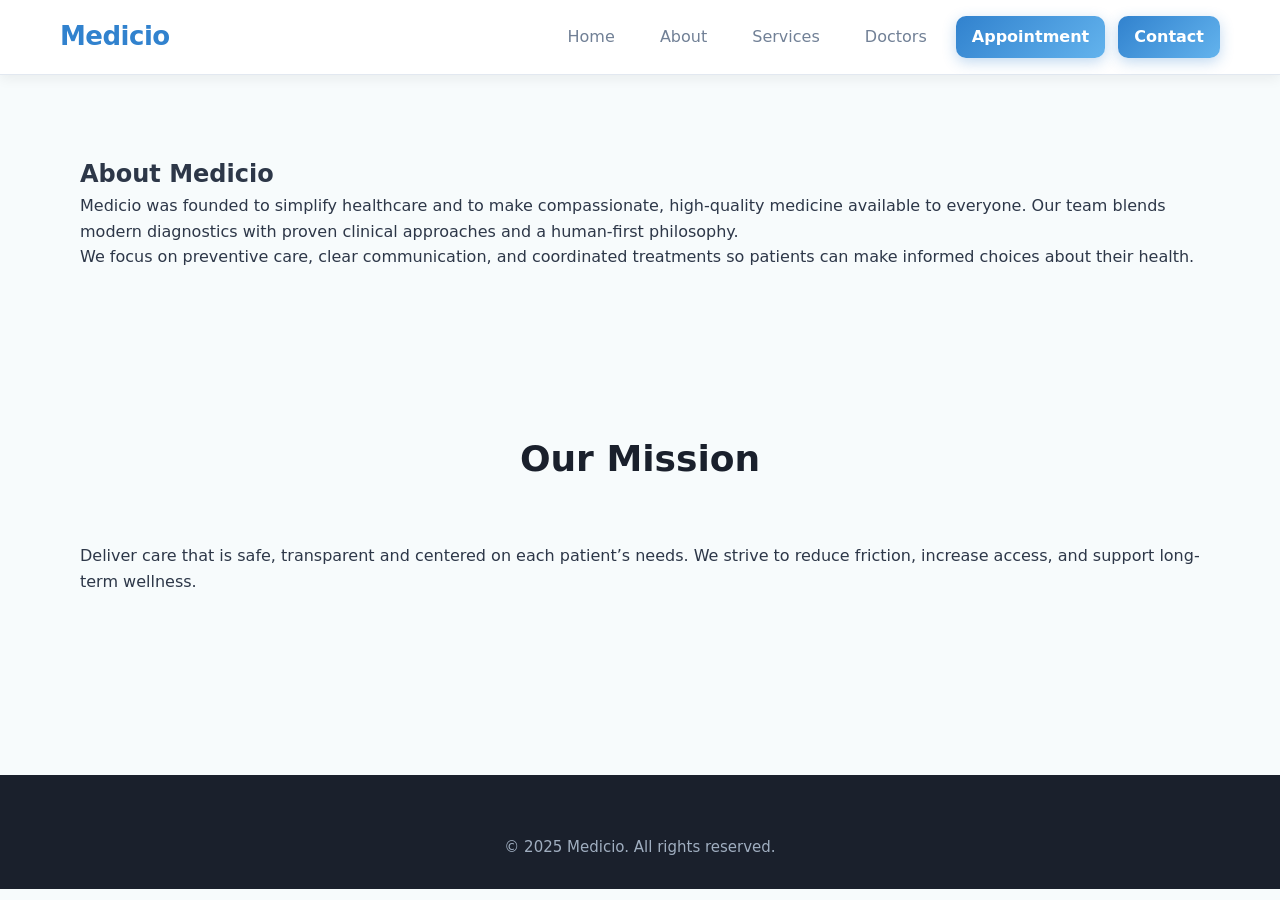
==== about.html @ 816931aa "Initial commit Created from https://vercel.com/new" ====
<!doctype html>
<html lang="en">
<head>
  <meta charset="utf-8" />
  <meta name="viewport" content="width=device-width,initial-scale=1" />
  <title>Medicio — About</title>
  <link rel="stylesheet" href="main.css">
  <script src="https://code.jquery.com/jquery-3.7.1.min.js" integrity="sha256-/JqT3SQfawRcv/BIHPThkBvs0OEvtFFmqPF/lYI/Cxo=" crossorigin="anonymous"></script>
</head>
<body>
  <header class="site-header">
    <div class="container header-inner">
      <a class="brand" href="index.html">Medicio</a>
      <nav class="nav">
  <a href="index.html">Home</a>
  <a href="about.html">About</a>
  <a href="services.html">Services</a>
  <a href="doctors.html">Doctors</a>
  <a href="appointment.html" class="btn">Appointment</a>
  <a href="contact.html" class="btn">Contact</a>
</nav>
    </div>
  </header>

  <main class="container">
    <section class="section">
      <h1>About Medicio</h1>
      <p>Medicio was founded to simplify healthcare and to make compassionate, high-quality medicine available to everyone. Our team blends modern diagnostics with proven clinical approaches and a human-first philosophy.</p>
      <p>We focus on preventive care, clear communication, and coordinated treatments so patients can make informed choices about their health.</p>
    </section>

    <section class="team section">
      <h2 class="section-title">Our Mission</h2>
      <p>Deliver care that is safe, transparent and centered on each patient’s needs. We strive to reduce friction, increase access, and support long-term wellness.</p>
    </section>
  </main>

  <footer class="site-footer">
    <div class="container">
      <p>&copy; 2025 Medicio. All rights reserved.</p>
    </div>
  </footer>
</body>
</html>
---- main.css ----
/* Medicio – Clean & Professional Clinic Theme 2025 */
:root {
  --maxw: 1160px;
  --gap: 24px;
  --radius: 16px;
  --fw-sans: "Inter", system-ui, -apple-system, "Segoe UI", Roboto, sans-serif;

  /* Soft medical palette – calm, trustworthy, modern */
  --white: #ffffff;
  --light: #f8fafa;
  --light-2: #edf2f7;
  --gray-100: #e2e8f0;
  --gray-300: #a0aec0;
  --gray-600: #718096;
  --gray-800: #2d3748;
  --gray-900: #1a202c;

  /* Primary brand color – soft medical blue */
  --primary: #3182ce;      /* blue-600 */
  --primary-light: #63b3ed; /* blue-400 */
  --primary-dark: #2c5282;  /* blue-800 */

  /* Accent – fresh teal/cyan for trust & vitality */
  --accent: #48bbbc;       /* teal */
  --accent-light: #7ae7d9;

  /* Backgrounds */
  --bg-body: #f7fbfc;
  --bg-card: #ffffff;
  --bg-header: rgba(255, 255, 255, 0.92);
  --bg-glass: rgba(255, 255, 255, 0.75);

  /* Shadows & borders */
  --shadow-sm: 0 4px 12px rgba(0, 0, 0, 0.06);
  --shadow-md: 0 10px 30px rgba(0, 0, 0, 0.08);
  --border: rgba(0, 0, 0, 0.08);
}

* { box-sizing: border-box; margin: 0; padding: 0; }
html, body { height: 100%; }
body {
  font-family: var(--fw-sans);
  background: var(--bg-body);
  color: var(--gray-800);
  line-height: 1.6;
  -webkit-font-smoothing: antialiased;
}

/* Layout */
.container {
  max-width: var(--maxw);
  margin: 0 auto;
  padding: 0 20px;
}

/* Header */
.site-header {
  position: sticky;
  top: 0;
  z-index: 1000;
  backdrop-filter: blur(12px);
  background: var(--bg-header);
  border-bottom: 1px solid var(--gray-100);
  box-shadow: var(--shadow-sm);
}
.header-inner {
  display: flex;
  align-items: center;
  justify-content: space-between;
  padding: 16px 0;
}
.brand {
  font-size: 26px;
  font-weight: 800;
  color: var(--primary);
  text-decoration: none;
  letter-spacing: -0.5px;
}

/* Navigation */
.nav a {
  color: var(--gray-600);
  text-decoration: none;
  font-weight: 500;
  padding: 8px 16px;
  border-radius: 10px;
  transition: all 0.2s ease;
  margin-left: 8px;
}
.nav a:hover {
  background: var(--light-2);
  color: var(--gray-900);
}
.nav a.active {
  background: var(--primary);
  color: white;
}
.nav .btn {
  background: linear-gradient(135deg, var(--primary), var(--primary-light));
  color: white;
  font-weight: 600;
  box-shadow: 0 4px 14px rgba(49, 130, 206, 0.3);
}

/* Buttons */
.btn {
  display: inline-block;
  padding: 12px 24px;
  border-radius: 12px;
  font-weight: 600;
  text-decoration: none;
  text-align: center;
  transition: all 0.25s ease;
  border: none;
  cursor: pointer;
}
.btn.ghost {
  background: transparent;
  border: 2px solid var(--primary);
  color: var(--primary);
}
.btn.ghost:hover {
  background: var(--primary);
  color: white;
}

/* Hero */
.hero {
  padding: 100px 0 80px;
  text-align: center;
  background: linear-gradient(to bottom, #ebf4ff, transparent 70%),
              url('assets/img/hero-bg.jpg') center/cover no-repeat;
}
.hero h1 {
  font-size: 48px;
  font-weight: 800;
  color: var(--gray-900);
  margin-bottom: 16px;
  line-height: 1.2;
}
.hero p {
  font-size: 20px;
  color: var(--gray-600);
  max-width: 680px;
  margin: 0 auto 32px;
}
.hero-cta .btn { margin: 0 10px; }

/* Sections */
.section {
  padding: 80px 0;
}
.section-title {
  font-size: 36px;
  font-weight: 700;
  text-align: center;
  color: var(--gray-900);
  margin-bottom: 56px;
}

/* Grid */
.grid {
  display: grid;
  grid-template-columns: repeat(auto-fit, minmax(300px, 1fr));
  gap: var(--gap);
}

/* Cards */
.card {
  background: var(--bg-card);
  padding: 32px;
  border-radius: var(--radius);
  box-shadow: var(--shadow-md);
  border: 1px solid var(--gray-100);
  transition: transform 0.3s ease, box-shadow 0.3s ease;
}
.card:hover {
  transform: translateY(-8px);
  box-shadow: 0 20px 40px rgba(0, 0, 0, 0.1);
}
.card h3 {
  font-size: 24px;
  margin-bottom: 12px;
  color: var(--gray-900);
}
.card p {
  color: var(--gray-600);
  font-size: 16px;
}

/* Doctors */
.doctor img {
  width: 100%;
  height: 240px;
  object-fit: cover;
  border-radius: var(--radius);
  margin-bottom: 20px;
}
.doctor h3 {
  font-size: 22px;
  color: var(--primary-dark);
}

/* Forms */
.contact-form,
#appointment-form {
  background: var(--bg-card);
  padding: 40px;
  border-radius: var(--radius);
  box-shadow: var(--shadow-md);
  border: 1px solid var(--gray-100);
}
.contact-form label,
#appointment-form label {
  display: block;
  margin-bottom: 8px;
  font-weight: 600;
  color: var(--gray-700);
}
.contact-form input,
.contact-form textarea,
#appointment-form input,
#appointment-form textarea,
#appointment-form select {
  width: 100%;
  padding: 14px;
  border: 1px solid var(--gray-300);
  border-radius: 10px;
  background: white;
  font-size: 16px;
  margin-bottom: 20px;
  transition: border 0.2s;
}
.contact-form input:focus,
.contact-form textarea:focus,
#appointment-form input:focus,
#appointment-form textarea:focus,
#appointment-form select:focus {
  outline: none;
  border-color: var(--primary);
  box-shadow: 0 0 0 3px rgba(49, 130, 206, 0.15);
}
.contact-form button,
#appointment-form button {
  width: 100%;
  padding: 16px;
  font-size: 18px;
  background: linear-gradient(135deg, var(--primary), var(--primary-light));
  color: white;
  border: none;
  border-radius: 12px;
  font-weight: 600;
  cursor: pointer;
  transition: all 0.3s;
}
.contact-form button:hover,
#appointment-form button:hover {
  transform: translateY(-2px);
  box-shadow: 0 10px 25px rgba(49, 130, 206, 0.3);
}

/* Footer */
.site-footer {
  background: var(--gray-900);
  color: var(--gray-300);
  padding: 60px 0 30px;
  margin-top: 100px;
}
.site-footer p {
  text-align: center;
  font-size: 15px;
}

/* Responsive */
@media (max-width: 900px) {
  .hero h1 { font-size: 38px; }
  .hero p { font-size: 18px; }
  .section { padding: 60px 0; }
  .section-title { font-size: 32px; }
  .contact-grid { grid-template-columns: 1fr; }
}

/* Required asterisk */
.required { color: #e53e3e; font-size: 90%; }
/* Error messages */
.error {
  display: block;
  color: #e53e3e;
  font-size: 14px;
  margin-top: 4px;
}

/* Accordion styles */
.accordion-header {
  cursor: pointer;
  position: relative;
}
.accordion-header::after {
  content: '+';
  position: absolute;
  right: 0;
  font-size: 24px;
  color: var(--primary);
}
.accordion-header.active::after {
  content: '-';
}
.accordion-body {
  display: none;
  margin-top: 12px;
  color: var(--gray-600);
}
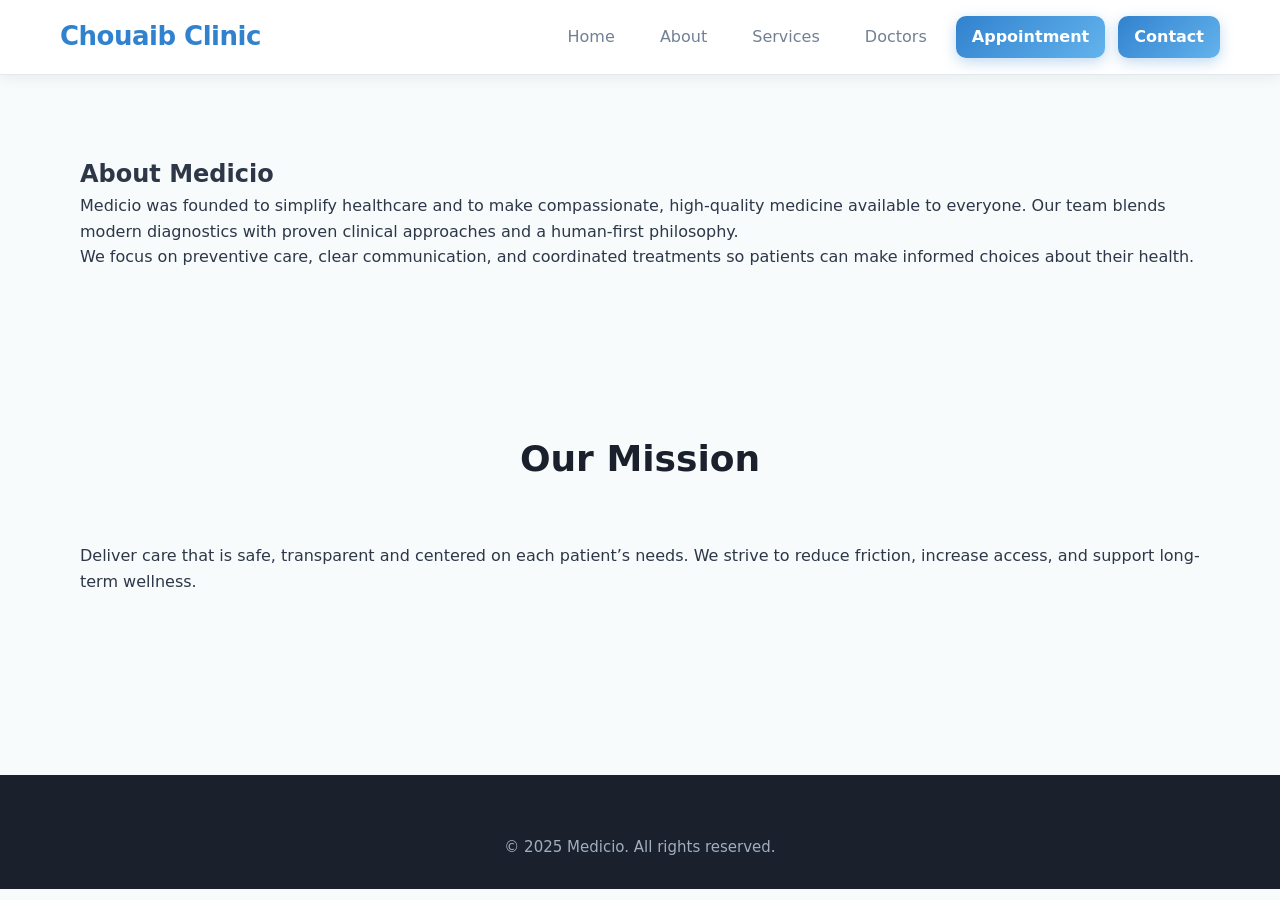
==== commit 15853437: "Update brand name from 'Medicio' to 'Chouaib Clinic'" ====
--- a/about.html
+++ b/about.html
@@ -10,7 +10,7 @@
 <body>
   <header class="site-header">
     <div class="container header-inner">
-      <a class="brand" href="index.html">Medicio</a>
+      <a class="brand" href="index.html">Chouaib Clinic</a>
       <nav class="nav">
   <a href="index.html">Home</a>
   <a href="about.html">About</a>
@@ -41,4 +41,4 @@
     </div>
   </footer>
 </body>
-</html>+</html>
